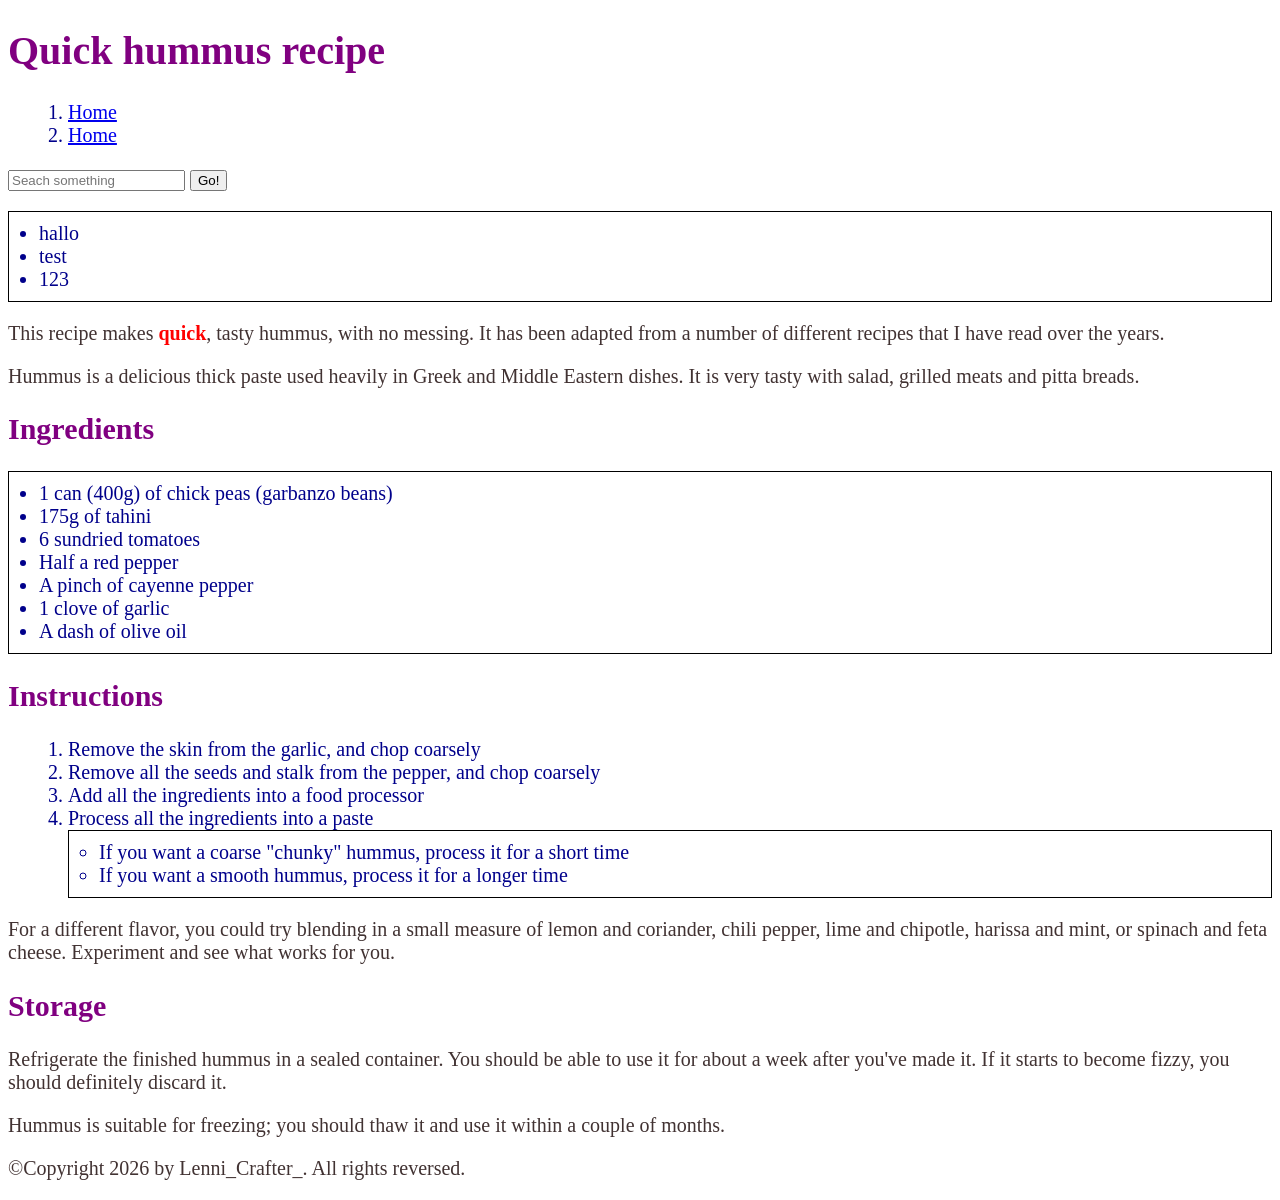
==== main.html @ 7327b652 "Website Update" ====
<!DOCTYPE html>
<html lang="en">
  <head>
    <meta name="author" content="Lennart D">
    <meta name="description" content="This is my cool website. I play on making a few games etc">
    <meta charset="utf-8" />
    <title>My Test Site</title>
    <link rel="icon" href="/minecraft favicon.png" type="image/x-icon">
    <link rel="stylesheet" href="style.css">
    <script src="script.js" defer></script>
  </head>

  <body>

    <header>
      <h1>Quick hummus recipe</h1>
    </header>

    <nav>
      <ol>
        <li><a href="#">Home</a></li>  
        <li><a href="#">Home</a></li>
      </ol>

      <form>
        <input type="search" name="test" placeholder="Seach something">
        <input type="submit" value="Go!">
      </form>

    </nav>

    <aside>
        <ul>
            <li>hallo</li>
            <li>test</li>
            <li>123</li>
        </ul>
    </aside>



    
    

    <p>This recipe makes <strong>quick</strong>, tasty hummus, with no messing. It has been adapted from a number of different recipes that I have read over the years.</p>

    <p>Hummus is a delicious thick paste used heavily in Greek and Middle Eastern dishes. It is very tasty with salad, grilled meats and pitta breads.</p>

    <h2>Ingredients</h2>
    <ul>
      <li>1 can (400g) of chick peas (garbanzo beans)</li>
      <li>175g of tahini</li>
      <li>6 sundried tomatoes</li>
      <li>Half a red pepper</li>
      <li>A pinch of cayenne pepper</li>
      <li>1 clove of garlic</li>
      <li>A dash of olive oil</li>
    </ul>

    <h2>Instructions</h2>

    <ol>
      <li>Remove the skin from the garlic, and chop coarsely</li>
      <li>Remove all the seeds and stalk from the pepper, and chop coarsely</li>
      <li>Add all the ingredients into a food processor</li>
      <li>Process all the ingredients into a paste
        <ul>
          <li>If you want a coarse "chunky" hummus, process it for a short time</li>
          <li>If you want a smooth hummus, process it for a longer time</li>
        </ul>
      </li>
    </ol>
    <p>For a different flavor, you could try blending in a small measure of lemon and coriander, chili pepper, lime and chipotle, harissa and mint, or spinach and feta cheese. Experiment and see what works for you.</p>

    <h2>Storage</h2>

    <p>Refrigerate the finished hummus in a sealed container. You should be able to use it for about a week after you've made it. If it starts to become fizzy, you should definitely discard it.</p>

    <p>Hummus is suitable for freezing; you should thaw it and use it within a couple of months.</p>


    <footer>
        <p>©Copyright 2026 by Lenni_Crafter_. All rights reversed.</p>
    </footer>
</body>





</html>
---- style.css ----
html {
  background-color: rgb(255, 255, 255);
  font-size: 20px;
}

ul {
  background: rgb(255, 255, 255);
  padding: 10px;
  border: 1px solid black;
}

li {
  margin-left: 20px;
  color: darkblue
}
h1,h2 {
    color: purple
}
p {
    color: rgb(65, 50, 50)
}
strong {
    color: red
}
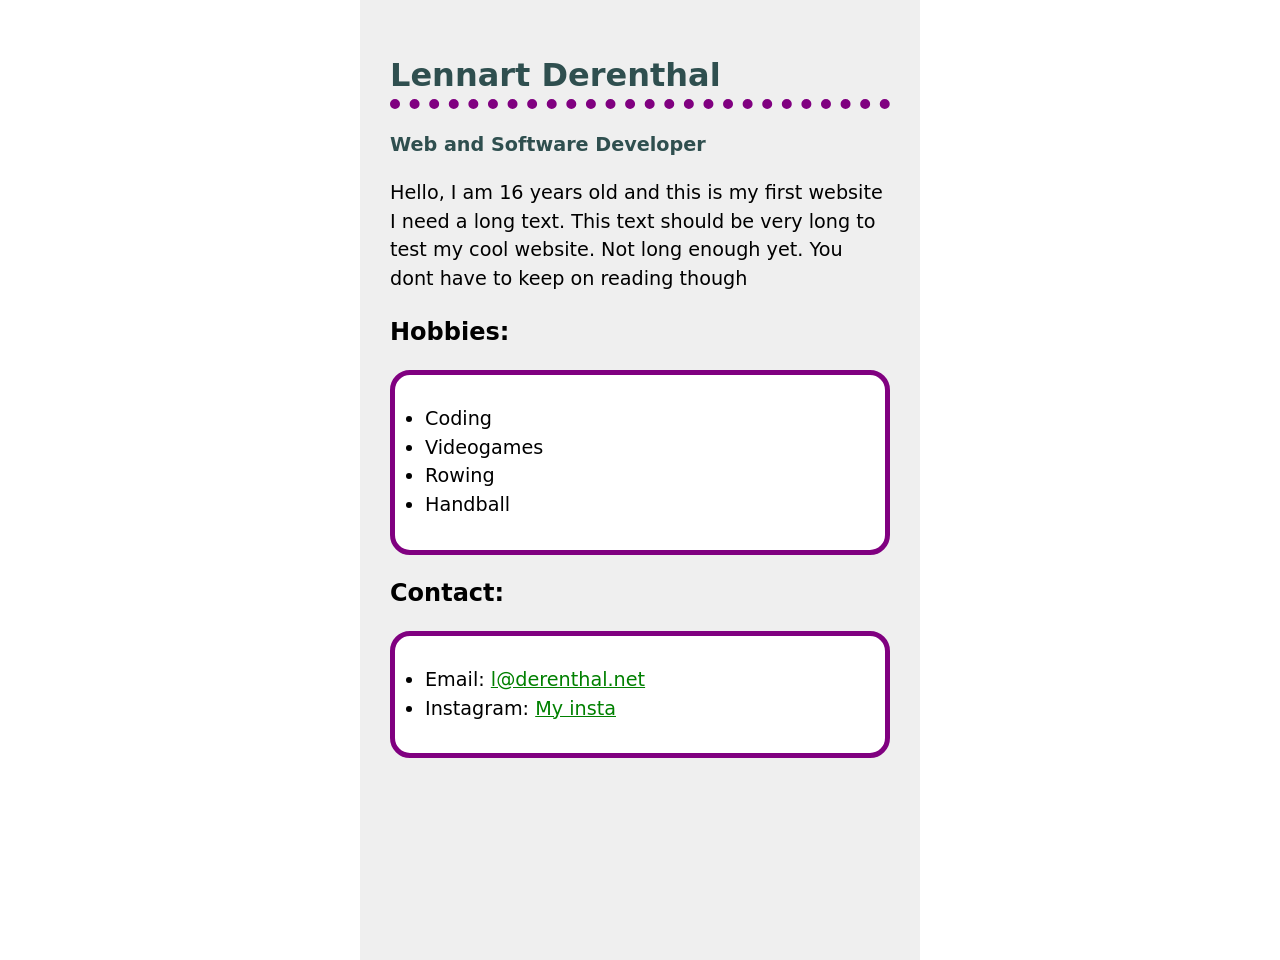
==== commit c8c3e4a6: "Website Update" ====
--- a/main.html
+++ b/main.html
@@ -11,78 +11,24 @@
   </head>
 
   <body>
-
-    <header>
-      <h1>Quick hummus recipe</h1>
-    </header>
-
-    <nav>
-      <ol>
-        <li><a href="#">Home</a></li>  
-        <li><a href="#">Home</a></li>
-      </ol>
-
-      <form>
-        <input type="search" name="test" placeholder="Seach something">
-        <input type="submit" value="Go!">
-      </form>
-
-    </nav>
-
-    <aside>
-        <ul>
-            <li>hallo</li>
-            <li>test</li>
-            <li>123</li>
-        </ul>
-    </aside>
-
-
-
-    
-    
-
-    <p>This recipe makes <strong>quick</strong>, tasty hummus, with no messing. It has been adapted from a number of different recipes that I have read over the years.</p>
-
-    <p>Hummus is a delicious thick paste used heavily in Greek and Middle Eastern dishes. It is very tasty with salad, grilled meats and pitta breads.</p>
-
-    <h2>Ingredients</h2>
+    <h1>Lennart Derenthal</h1>
+    <div class="job-title">Web and Software Developer</div>
+    <p>
+      Hello, I am 16 years old and this is my first website<br> I need a long text. This text should be very long to test my cool website. Not long enough yet. You dont have to keep on reading though
+    </p>
+    <h2>Hobbies:</h2>
     <ul>
-      <li>1 can (400g) of chick peas (garbanzo beans)</li>
-      <li>175g of tahini</li>
-      <li>6 sundried tomatoes</li>
-      <li>Half a red pepper</li>
-      <li>A pinch of cayenne pepper</li>
-      <li>1 clove of garlic</li>
-      <li>A dash of olive oil</li>
+      <li>Coding</li>
+      <li>Videogames</li>
+      <li>Rowing</li>
+      <li>Handball</li>
     </ul>
-
-    <h2>Instructions</h2>
-
-    <ol>
-      <li>Remove the skin from the garlic, and chop coarsely</li>
-      <li>Remove all the seeds and stalk from the pepper, and chop coarsely</li>
-      <li>Add all the ingredients into a food processor</li>
-      <li>Process all the ingredients into a paste
-        <ul>
-          <li>If you want a coarse "chunky" hummus, process it for a short time</li>
-          <li>If you want a smooth hummus, process it for a longer time</li>
-        </ul>
-      </li>
-    </ol>
-    <p>For a different flavor, you could try blending in a small measure of lemon and coriander, chili pepper, lime and chipotle, harissa and mint, or spinach and feta cheese. Experiment and see what works for you.</p>
-
-    <h2>Storage</h2>
-
-    <p>Refrigerate the finished hummus in a sealed container. You should be able to use it for about a week after you've made it. If it starts to become fizzy, you should definitely discard it.</p>
-
-    <p>Hummus is suitable for freezing; you should thaw it and use it within a couple of months.</p>
-
-
-    <footer>
-        <p>©Copyright 2026 by Lenni_Crafter_. All rights reversed.</p>
-    </footer>
-</body>
+    <h2>Contact:</h2>
+    <ul>
+      <li>Email: <a href="mailto:l@derenthal.net">l@derenthal.net</a></li>
+      <li>Instagram: <a href="https://instagram.com">My insta</a></li>
+    </ul>
+  </body>
 
 
 
--- a/style.css
+++ b/style.css
@@ -1,24 +1,49 @@
 html {
-  background-color: rgb(255, 255, 255);
-  font-size: 20px;
+  background-color: white;
+  height: 100%;
+}
+
+body {
+  background-color: #efefef;
+  padding:30px;
+  width: 500px;
+  margin: 0 auto;
+  font: 1.2em / 1.5 system-ui;
+  height: 100%;
+
+  
 }
 
 ul {
-  background: rgb(255, 255, 255);
-  padding: 10px;
-  border: 1px solid black;
+  background-color: white;
+  border: 5px solid purple;
+  padding: 30px;
+  border-radius: 20px;
 }
 
-li {
-  margin-left: 20px;
-  color: darkblue
+h1 {
+  color: darkslategray;
+  border-bottom: 10px dotted purple;
+  font-size: 2rem;
 }
-h1,h2 {
-    color: purple
+h2 {
+  font: italic;
+  font-size: 1.5rem
 }
-p {
-    color: rgb(65, 50, 50)
+
+.job-title {
+  color: darkslategray;
+  font-weight: bold;
 }
-strong {
-    color: red
-}+
+a {
+  color: green;
+}
+
+a:hover, a:focus {
+  color: darkgreen;
+  text-decoration: none;
+}
+
+
+
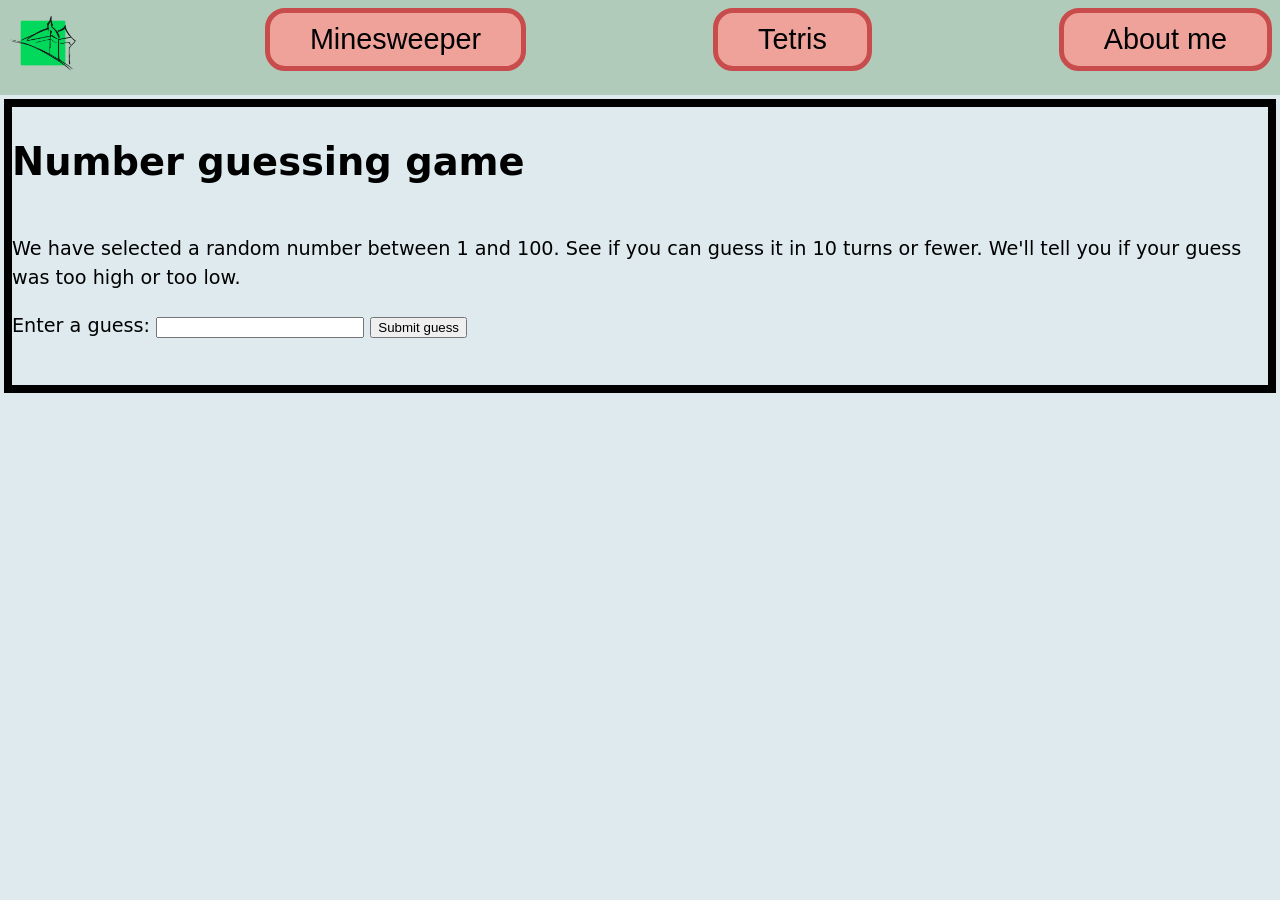
==== commit b3d0fc83: "Zahlenraten" ====
--- a/main.html
+++ b/main.html
@@ -11,23 +11,46 @@
   </head>
 
   <body>
-    <h1>Lennart Derenthal</h1>
-    <div class="job-title">Web and Software Developer</div>
-    <p>
-      Hello, I am 16 years old and this is my first website<br> I need a long text. This text should be very long to test my cool website. Not long enough yet. You dont have to keep on reading though
-    </p>
-    <h2>Hobbies:</h2>
-    <ul>
-      <li>Coding</li>
-      <li>Videogames</li>
-      <li>Rowing</li>
-      <li>Handball</li>
-    </ul>
-    <h2>Contact:</h2>
-    <ul>
-      <li>Email: <a href="mailto:l@derenthal.net">l@derenthal.net</a></li>
-      <li>Instagram: <a href="https://instagram.com">My insta</a></li>
-    </ul>
+    <div class="main">
+      
+      <div class="top-bar">
+        
+        <a href="/main.html"><img class="logo"src="logo_bismarck.png" alt="Logo nicht verfügbar"></a>
+        <a href="/main.html"><button class="btn" onclick="changeText()">Minesweeper</button></a>
+        <a href="/main.html"><button class="btn">Tetris</button></a>
+        <a href="/main.html"><button class="btn">About me</button></a>
+      </div>
+
+      <div class="screen">
+        <h1>Number guessing game</h1>
+
+        <p>
+        We have selected a random number between 1 and 100. See if you can guess
+        it in 10 turns or fewer. We'll tell you if your guess was too high or too
+        low.
+        </p>
+
+        <div class="form">
+          <label for="guessField">Enter a guess: </label>
+          <input
+            type="number"
+            min="1"
+            max="100"
+            required
+            id="guessField"
+            class="guessField" />
+          <input type="submit" value="Submit guess" class="guessSubmit" />
+        </div>
+
+        <div class="resultParas">
+          <p class="guesses"></p>
+          <p class="lastResult"></p>
+          <p class="lowOrHi"></p>
+        </div>
+
+      </div>
+
+    </div>
   </body>
 
 
--- a/style.css
+++ b/style.css
@@ -1,49 +1,53 @@
 html {
-  background-color: white;
-  height: 100%;
+  font-family: sans-serif;
 }
 
 body {
-  background-color: #efefef;
-  padding:30px;
-  width: 500px;
+  background-color: #deeaee;
   margin: 0 auto;
   font: 1.2em / 1.5 system-ui;
-  height: 100%;
-
-  
+  min-width: 480px;
+  margin: 0 auto;
 }
 
-ul {
-  background-color: white;
-  border: 5px solid purple;
-  padding: 30px;
-  border-radius: 20px;
+.top-bar {
+  background-color: #b1cbbb;
+  display:flex;
+  justify-content: space-between;
+  margin: none;
+  padding: 8px;
 }
 
-h1 {
-  color: darkslategray;
-  border-bottom: 10px dotted purple;
-  font-size: 2rem;
-}
-h2 {
-  font: italic;
-  font-size: 1.5rem
+.logo {
+  height: 70px;
 }
 
-.job-title {
-  color: darkslategray;
-  font-weight: bold;
+.btn {
+  padding: 10px 40px 10px 40px;
+  border-radius: 20px;
+  border: 5px solid #c94c4c;
+  background-color: #eea29a;
+  font-size: 150%;
 }
 
-a {
-  color: green;
+.screen {
+  display: flex;
+  flex-direction: column;
+  flex: 1;
+  border: 8px solid black;
+  margin: 4px;
 }
 
-a:hover, a:focus {
-  color: darkgreen;
-  text-decoration: none;
+
+.form input[type="number"] {
+  width: 200px;
+  }
+
+.lastResult {
+  color: white;
+  padding: 3px;
 }
 
 
 
+
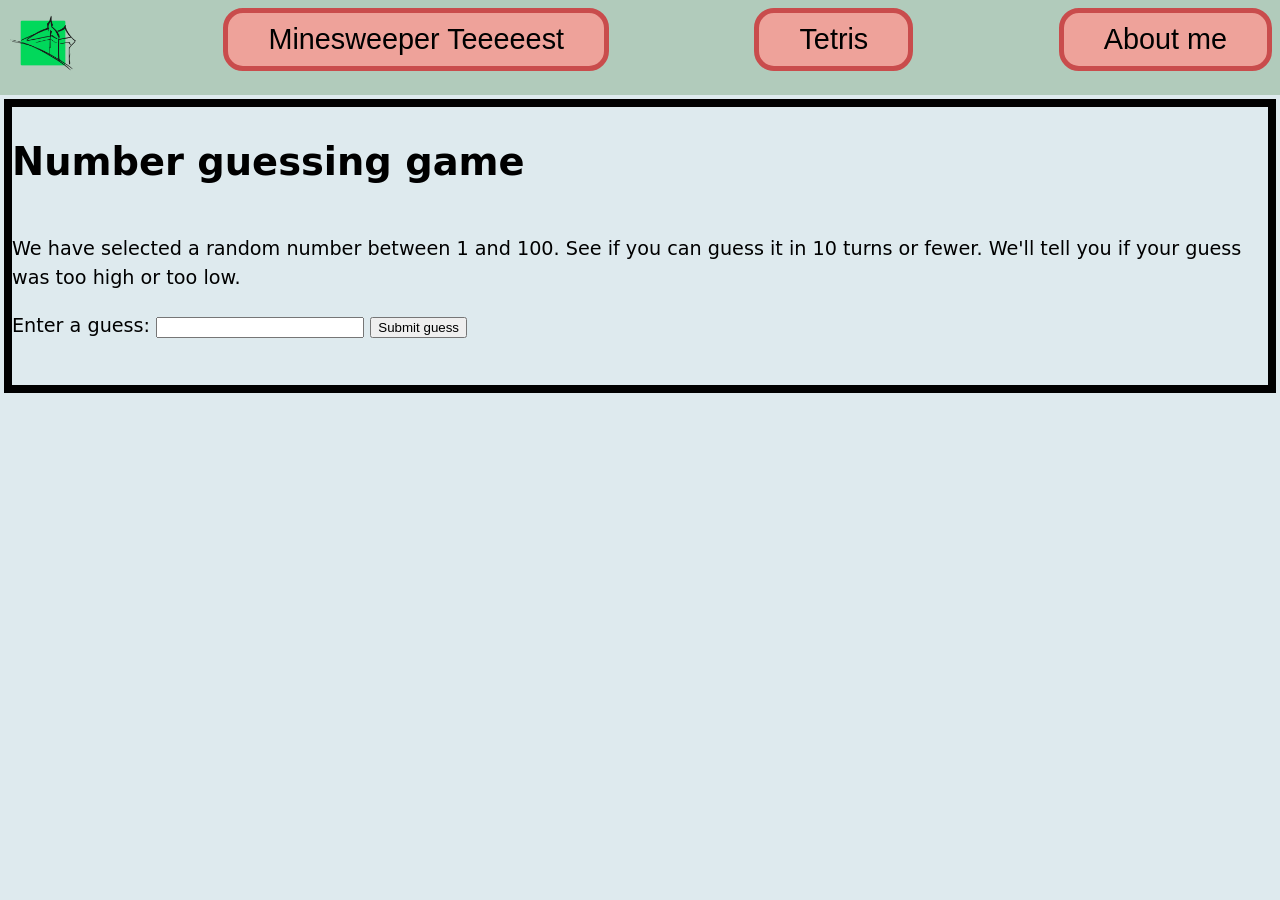
==== commit b2f8254d: "Zahlenraten V2" ====
--- a/main.html
+++ b/main.html
@@ -16,7 +16,7 @@
       <div class="top-bar">
         
         <a href="/main.html"><img class="logo"src="logo_bismarck.png" alt="Logo nicht verfügbar"></a>
-        <a href="/main.html"><button class="btn" onclick="changeText()">Minesweeper</button></a>
+        <a href="/main.html"><button class="btn" onclick="changeText()">Minesweeper Teeeeest</button></a>
         <a href="/main.html"><button class="btn">Tetris</button></a>
         <a href="/main.html"><button class="btn">About me</button></a>
       </div>
